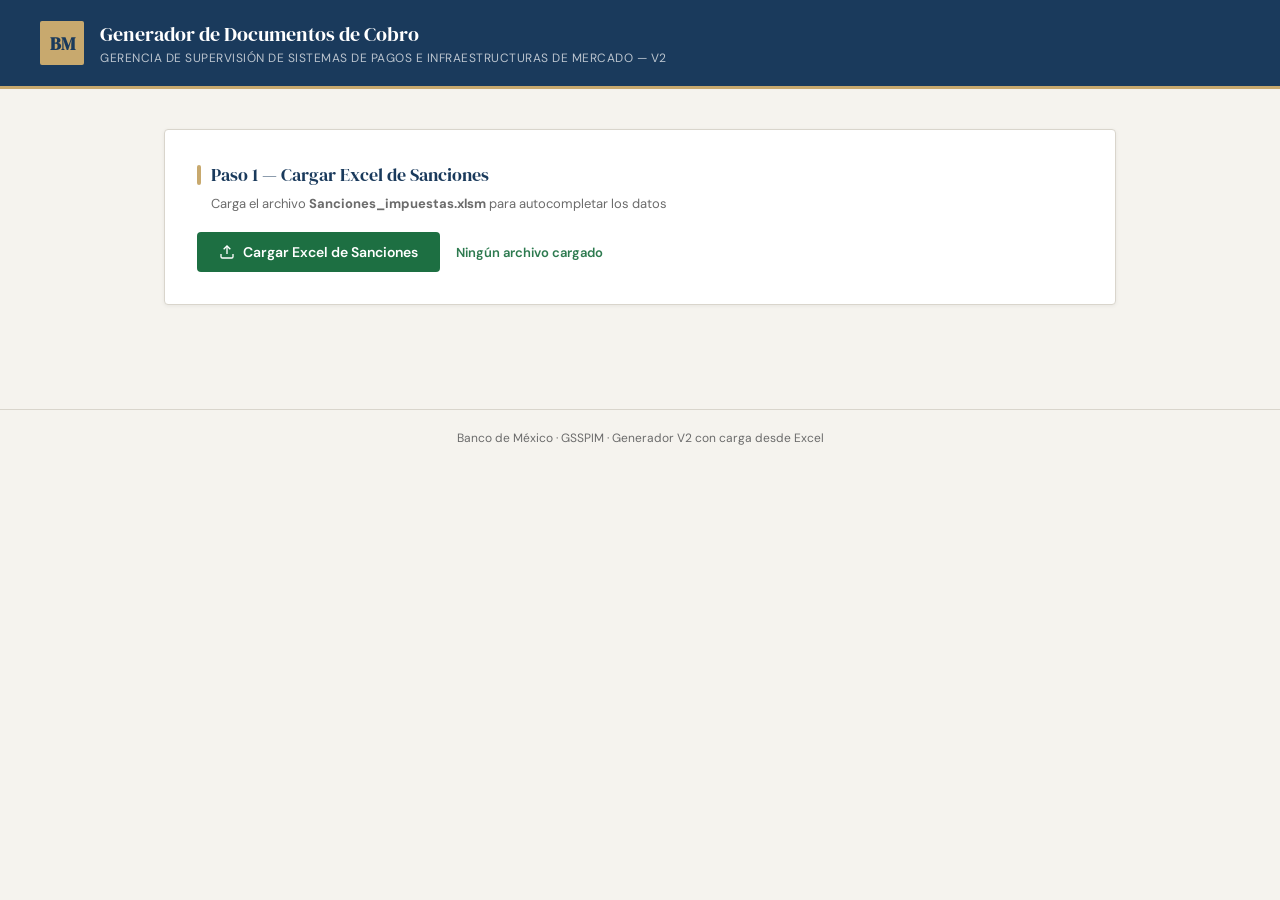
==== index_v2.html @ c7582491 "Add files via upload Archivos iniciales" ====
<!DOCTYPE html>
<html lang="es">
<head>
<meta charset="UTF-8">
<meta name="viewport" content="width=device-width, initial-scale=1.0">
<title>Generador de Documentos de Cobro - GSSPIM</title>
<script src="xlsx.full.min.js"></script>
<script src="jszip.min.js"></script>
<script src="exceljs.min.js"></script>
<style>
@import url('https://fonts.googleapis.com/css2?family=DM+Serif+Display&family=DM+Sans:wght@300;400;500;600&display=swap');
:root{--bg:#f5f3ee;--surface:#fff;--accent:#1a3a5c;--accent2:#c8a96e;--text:#1c1c1c;--muted:#6b6b6b;--border:#d9d5cc;--ok:#2d7a4f;--err:#b83232;--r:4px}
*{box-sizing:border-box;margin:0;padding:0}
body{font-family:'DM Sans',sans-serif;background:var(--bg);color:var(--text);min-height:100vh}
header{background:var(--accent);color:#fff;padding:20px 40px;display:flex;align-items:center;gap:16px;border-bottom:3px solid var(--accent2)}
.logo{width:44px;height:44px;background:var(--accent2);border-radius:2px;display:flex;align-items:center;justify-content:center;font-family:'DM Serif Display',serif;font-size:18px;color:var(--accent);flex-shrink:0;font-weight:900}
header h1{font-family:'DM Serif Display',serif;font-size:20px;font-weight:400}
header p{font-size:12px;opacity:.7;margin-top:2px;letter-spacing:.5px;text-transform:uppercase}
.container{max-width:1000px;margin:0 auto;padding:40px 24px}
.card{background:var(--surface);border:1px solid var(--border);border-radius:var(--r);padding:32px;margin-bottom:24px;box-shadow:0 1px 4px rgba(0,0,0,.06)}
.card-title{font-family:'DM Serif Display',serif;font-size:18px;color:var(--accent);margin-bottom:8px;display:flex;align-items:center;gap:10px}
.card-title::before{content:'';display:block;width:4px;height:20px;background:var(--accent2);border-radius:2px}
.card-sub{font-size:13px;color:var(--muted);margin-bottom:20px;padding-left:14px}
.grid{display:grid;grid-template-columns:1fr 1fr;gap:18px}
.fg{display:flex;flex-direction:column;gap:6px}
.full{grid-column:1/-1}
label{font-size:12px;font-weight:600;color:var(--muted);text-transform:uppercase;letter-spacing:.6px}
.req{color:var(--accent2);margin-left:2px}
input,select{font-family:'DM Sans',sans-serif;font-size:14px;border:1px solid var(--border);border-radius:var(--r);padding:10px 12px;color:var(--text);background:var(--bg);transition:.15s;width:100%}
input:focus,select:focus{outline:none;border-color:var(--accent);box-shadow:0 0 0 3px rgba(26,58,92,.1);background:#fff}
hr.div{border:none;border-top:1px solid var(--border);margin:20px 0}
.btns{display:flex;gap:12px;flex-wrap:wrap}
.btn{font-family:'DM Sans',sans-serif;font-size:14px;font-weight:600;padding:11px 22px;border:none;border-radius:var(--r);cursor:pointer;display:flex;align-items:center;gap:8px;transition:.15s}
.btn-p{background:var(--accent);color:#fff}.btn-p:hover{background:#0f2540;transform:translateY(-1px)}
.btn-s{background:var(--accent2);color:var(--accent)}.btn-s:hover{background:#b89558;transform:translateY(-1px)}
.btn-o{background:transparent;color:var(--accent);border:1.5px solid var(--accent)}.btn-o:hover{background:var(--accent);color:#fff}
.btn-xl{background:#1d6f42;color:#fff}.btn-xl:hover{background:#155233;transform:translateY(-1px)}
.preview-box{background:#f9f8f5;border:1px dashed var(--border);border-radius:var(--r);padding:20px;font-size:13px;line-height:1.8}
.tag{display:inline-block;background:#eef2f7;color:var(--accent);border-radius:2px;padding:1px 6px;font-size:11px;font-weight:600;margin:0 2px}
.alert{padding:12px 16px;border-radius:var(--r);font-size:13px;margin-bottom:16px}
.al-ok{background:#f0f9f4;border:1px solid #a3d9b8;color:var(--ok)}
.al-err{background:#fdf2f2;border:1px solid #e8a4a4;color:var(--err)}
.hint{font-size:11px;color:var(--muted);margin-top:2px}
.cc{font-size:11px;text-align:right;color:var(--muted)}
.cc.warn{color:var(--accent2)}.cc.over{color:var(--err);font-weight:600}
.imp-box{background:#eef2f7;border:1px solid #c5d5e8;border-radius:var(--r);padding:8px 14px;font-size:13px;color:var(--accent);display:none;margin-top:6px}
.imp-box strong{font-size:11px;display:block;margin-bottom:2px}
.search-bar{display:flex;gap:12px;align-items:center;margin-bottom:16px}
.search-bar input{flex:1}
.lbl-archivo{font-size:13px;color:var(--ok);font-weight:600}
table{width:100%;border-collapse:collapse;font-size:13px;table-layout:fixed}
thead th{background:var(--accent);color:#fff;padding:10px 12px;text-align:left;font-weight:600;font-size:12px;text-transform:uppercase;letter-spacing:.4px;overflow:hidden;position:sticky;top:0;z-index:2}
thead th:nth-child(1){width:35%}
thead th:nth-child(2){width:18%}
thead th:nth-child(3){width:22%}
thead th:nth-child(4){width:25%}
tbody tr{border-bottom:1px solid var(--border);transition:background .1s}
tbody tr:hover{background:#f0f4f9;cursor:pointer}
tbody tr.sel{background:#dbeafe}
tbody td{padding:9px 12px;overflow:hidden;text-overflow:ellipsis;white-space:nowrap;word-break:break-word;white-space:normal}
.tbl-wrap{max-height:320px;overflow-y:auto;border:1px solid var(--border);border-radius:var(--r)}
footer{text-align:center;padding:20px;font-size:12px;color:var(--muted);border-top:1px solid var(--border);margin-top:40px}
@media(max-width:600px){.grid{grid-template-columns:1fr}.full{grid-column:1}header{padding:16px 20px}.container{padding:20px 16px}.card{padding:20px}}
</style>
</head>
<body>
<header>
  <div class="logo">BM</div>
  <div>
    <h1>Generador de Documentos de Cobro</h1>
    <p>Gerencia de Supervisi&#xF3;n de Sistemas de Pagos e Infraestructuras de Mercado &#x2014; V2</p>
  </div>
</header>
<div class="container">
  <div id="alert-area"></div>

  <div class="card">
    <div class="card-title">Paso 1 &#x2014; Cargar Excel de Sanciones</div>
    <div class="card-sub">Carga el archivo <strong>Sanciones_impuestas.xlsm</strong> para autocompletar los datos</div>
    <div style="display:flex;align-items:center;gap:16px;flex-wrap:wrap">
      <button class="btn btn-xl" id="btn-cargar">
        <svg width="16" height="16" fill="none" stroke="currentColor" stroke-width="2" viewBox="0 0 24 24"><path d="M21 15v4a2 2 0 0 1-2 2H5a2 2 0 0 1-2-2v-4"/><polyline points="17 8 12 3 7 8"/><line x1="12" y1="3" x2="12" y2="15"/></svg>
        Cargar Excel de Sanciones
      </button>
      <span class="lbl-archivo" id="lbl-archivo">Ning&#xFA;n archivo cargado</span>
    </div>
    <input type="file" id="file-input" accept=".xlsx,.xlsm,.xls" style="display:none">
  </div>

  <div class="card" id="sec-tabla" style="display:none">
    <div class="card-title">Paso 2 &#x2014; Selecciona el Registro</div>
    <div class="card-sub">Busca por instituci&#xF3;n, No. Resoluci&#xF3;n, expediente o memorando y haz clic en la fila</div>
    <div class="search-bar">
      <input type="text" id="buscador" placeholder="&#x1F50D; Buscar...">
    </div>
    <div class="tbl-wrap">
      <table>
        <thead>
          <tr>
            <th>Instituci&#xF3;n</th>
            <th>No. Memorando</th>
            <th>Expediente</th>
            <th>No. Resoluci&#xF3;n</th>
          </tr>
        </thead>
        <tbody id="tbl-body"></tbody>
      </table>
    </div>
  </div>

  <div class="card" id="sec-form" style="display:none">
    <div class="card-title">Paso 3 &#x2014; Verifica y Edita los Datos</div>
    <div class="card-sub">Todos los campos se autocompletan desde el Excel pero puedes editarlos libremente</div>
    <div class="grid">
      <div class="fg full">
        <label>Nombre Instituci&#xF3;n <span class="req">*</span></label>
        <input type="text" id="inst-nombre" placeholder="Nombre completo de la instituci&#xF3;n">
      </div>
      <div class="fg">
        <label>CASFIM <span class="req">*</span></label>
        <input type="text" id="casfim" placeholder="Ej: 40012">
      </div>
      <div class="fg">
        <label>Tipo de Operaci&#xF3;n</label>
        <select id="operacion"><option value="S">S &#x2014; Sanci&#xF3;n</option><option value="D">D &#x2014; Devoluci&#xF3;n</option></select>
      </div>
      <div class="fg">
        <label>No. Resoluci&#xF3;n <span class="req">*</span></label>
        <input type="text" id="no-res" placeholder="Ej: S22-118-2026">
      </div>
      <div class="fg">
        <label>Expediente <span class="req">*</span></label>
        <input type="text" id="exp" placeholder="Ej: SP.ID.CDA.2025.109">
      </div>
      <div class="fg full">
        <label>Importe (MXN) <span class="req">*</span></label>
        <input type="number" id="importe" placeholder="Ingresa el importe" min="0" step="0.01">
      </div>
      <div class="fg full">
        <label>* TEXTO (m&#xE1;x. 42 caracteres) <span class="req">*</span></label>
        <input type="text" id="texto" placeholder="S22-118-2026/SP.ID.CDA.2025.109" maxlength="60">
        <div class="cc" id="cc">0 / 42</div>
      </div>
    </div>
    <hr class="div">
    <div style="margin-bottom:16px;font-weight:600;font-size:13px;color:var(--accent);text-transform:uppercase;letter-spacing:.5px">Datos del Memorando Word</div>
    <div class="grid">
      <div class="fg">
        <label>No. Memorando (Ref.) <span class="req">*</span></label>
        <input type="text" id="memo" placeholder="Ej: D02-2026-079">
      </div>
      <div class="fg">
        <label>Fecha del Memorando <span class="req">*</span></label>
        <input type="date" id="f-memo">
        <div class="hint">Fecha de solicitud de cobro</div>
      </div>
      <div class="fg">
        <label>Fecha del escrito de la instituci&#xF3;n <span class="req">*</span></label>
        <input type="date" id="f-escrito">
        <div class="hint">Fecha autorizaci&#xF3;n de cobro</div>
      </div>
      <div class="fg">
        <label>Fecha de recepci&#xF3;n del escrito <span class="req">*</span></label>
        <input type="date" id="f-recep">
        <div class="hint">Fecha de recepci&#xF3;n de autorizaci&#xF3;n de cobro</div>
      </div>
    </div>
  </div>

  <div class="card" id="sec-preview" style="display:none">
    <div class="card-title">Vista Previa</div>
    <div class="preview-box" id="preview"><em style="color:var(--muted)">Selecciona un registro para ver la vista previa...</em></div>
  </div>

  <div class="card" id="sec-generar" style="display:none">
    <div class="card-title">Generar Documentos</div>
    <div class="btns">
      <button class="btn btn-p" onclick="generateExcel()">
        <svg width="16" height="16" fill="none" stroke="currentColor" stroke-width="2" viewBox="0 0 24 24"><path d="M14 2H6a2 2 0 0 0-2 2v16a2 2 0 0 0 2 2h12a2 2 0 0 0 2-2V8z"/><polyline points="14 2 14 8 20 8"/></svg>
        Generar Excel (Layout BBVA)
      </button>
      <button class="btn btn-s" onclick="generateWord()">
        <svg width="16" height="16" fill="none" stroke="currentColor" stroke-width="2" viewBox="0 0 24 24"><path d="M14 2H6a2 2 0 0 0-2 2v16a2 2 0 0 0 2 2h12a2 2 0 0 0 2-2V8z"/><polyline points="14 2 14 8 20 8"/></svg>
        Generar Memorando (.docx)
      </button>
      <button class="btn btn-o" onclick="generateAll()">
        <svg width="16" height="16" fill="none" stroke="currentColor" stroke-width="2" viewBox="0 0 24 24"><polyline points="8 17 12 21 16 17"/><line x1="12" y1="12" x2="12" y2="21"/><path d="M20.88 18.09A5 5 0 0 0 18 9h-1.26A8 8 0 1 0 3 16.29"/></svg>
        Generar Ambos
      </button>
    </div>
  </div>
</div>
<footer>Banco de M&#xE9;xico &#xB7; GSSPIM &#xB7; Generador V2 con carga desde Excel</footer>
<script src="app2.js"></script>
<script>
const obsFields=['inst-nombre','casfim','no-res','exp','importe','texto','memo','f-memo','f-escrito','f-recep'];
obsFields.forEach(id=>{
  const el=document.getElementById(id);
  if(el) el.addEventListener('input',()=>{
    document.getElementById('sec-preview').style.display='block';
    document.getElementById('sec-generar').style.display='block';
    updPreview();
  });
  if(el) el.addEventListener('change',()=>{
    document.getElementById('sec-preview').style.display='block';
    document.getElementById('sec-generar').style.display='block';
    updPreview();
  });
});
</script>
</body>
</html>
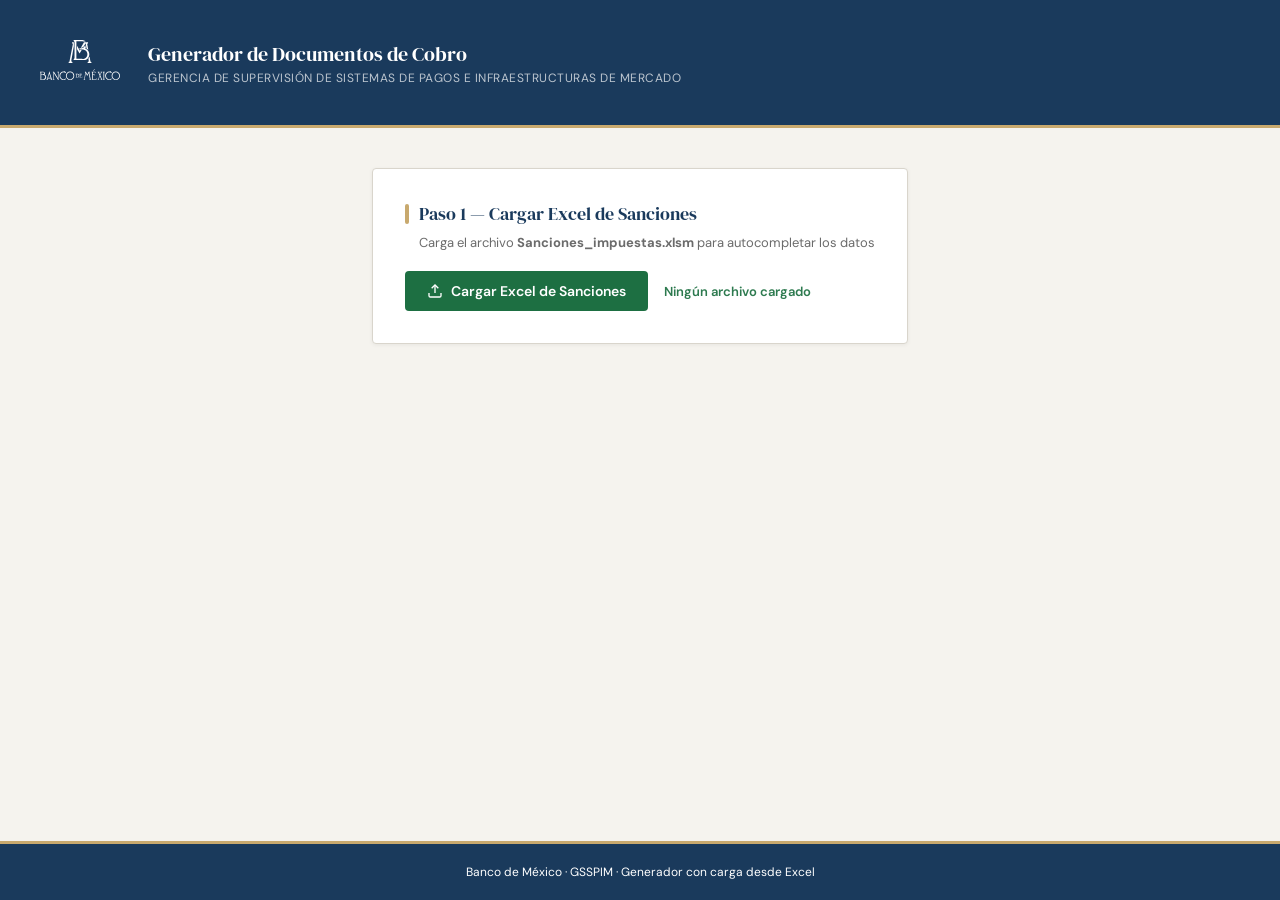
==== commit 42e92912: "Add files via upload" ====
--- a/index_v2.html
+++ b/index_v2.html
@@ -3,72 +3,18 @@
 <head>
 <meta charset="UTF-8">
 <meta name="viewport" content="width=device-width, initial-scale=1.0">
-<title>Generador de Documentos de Cobro - GSSPIM</title>
+<link rel="icon" type="image/png" sizes="32x32" href="img/favicon_bm.png">
+<title>Generador de Documentos de Cobro V2 &#x2014; GSSPIM</title>
 <script src="xlsx.full.min.js"></script>
 <script src="jszip.min.js"></script>
 <script src="exceljs.min.js"></script>
-<style>
-@import url('https://fonts.googleapis.com/css2?family=DM+Serif+Display&family=DM+Sans:wght@300;400;500;600&display=swap');
-:root{--bg:#f5f3ee;--surface:#fff;--accent:#1a3a5c;--accent2:#c8a96e;--text:#1c1c1c;--muted:#6b6b6b;--border:#d9d5cc;--ok:#2d7a4f;--err:#b83232;--r:4px}
-*{box-sizing:border-box;margin:0;padding:0}
-body{font-family:'DM Sans',sans-serif;background:var(--bg);color:var(--text);min-height:100vh}
-header{background:var(--accent);color:#fff;padding:20px 40px;display:flex;align-items:center;gap:16px;border-bottom:3px solid var(--accent2)}
-.logo{width:44px;height:44px;background:var(--accent2);border-radius:2px;display:flex;align-items:center;justify-content:center;font-family:'DM Serif Display',serif;font-size:18px;color:var(--accent);flex-shrink:0;font-weight:900}
-header h1{font-family:'DM Serif Display',serif;font-size:20px;font-weight:400}
-header p{font-size:12px;opacity:.7;margin-top:2px;letter-spacing:.5px;text-transform:uppercase}
-.container{max-width:1000px;margin:0 auto;padding:40px 24px}
-.card{background:var(--surface);border:1px solid var(--border);border-radius:var(--r);padding:32px;margin-bottom:24px;box-shadow:0 1px 4px rgba(0,0,0,.06)}
-.card-title{font-family:'DM Serif Display',serif;font-size:18px;color:var(--accent);margin-bottom:8px;display:flex;align-items:center;gap:10px}
-.card-title::before{content:'';display:block;width:4px;height:20px;background:var(--accent2);border-radius:2px}
-.card-sub{font-size:13px;color:var(--muted);margin-bottom:20px;padding-left:14px}
-.grid{display:grid;grid-template-columns:1fr 1fr;gap:18px}
-.fg{display:flex;flex-direction:column;gap:6px}
-.full{grid-column:1/-1}
-label{font-size:12px;font-weight:600;color:var(--muted);text-transform:uppercase;letter-spacing:.6px}
-.req{color:var(--accent2);margin-left:2px}
-input,select{font-family:'DM Sans',sans-serif;font-size:14px;border:1px solid var(--border);border-radius:var(--r);padding:10px 12px;color:var(--text);background:var(--bg);transition:.15s;width:100%}
-input:focus,select:focus{outline:none;border-color:var(--accent);box-shadow:0 0 0 3px rgba(26,58,92,.1);background:#fff}
-hr.div{border:none;border-top:1px solid var(--border);margin:20px 0}
-.btns{display:flex;gap:12px;flex-wrap:wrap}
-.btn{font-family:'DM Sans',sans-serif;font-size:14px;font-weight:600;padding:11px 22px;border:none;border-radius:var(--r);cursor:pointer;display:flex;align-items:center;gap:8px;transition:.15s}
-.btn-p{background:var(--accent);color:#fff}.btn-p:hover{background:#0f2540;transform:translateY(-1px)}
-.btn-s{background:var(--accent2);color:var(--accent)}.btn-s:hover{background:#b89558;transform:translateY(-1px)}
-.btn-o{background:transparent;color:var(--accent);border:1.5px solid var(--accent)}.btn-o:hover{background:var(--accent);color:#fff}
-.btn-xl{background:#1d6f42;color:#fff}.btn-xl:hover{background:#155233;transform:translateY(-1px)}
-.preview-box{background:#f9f8f5;border:1px dashed var(--border);border-radius:var(--r);padding:20px;font-size:13px;line-height:1.8}
-.tag{display:inline-block;background:#eef2f7;color:var(--accent);border-radius:2px;padding:1px 6px;font-size:11px;font-weight:600;margin:0 2px}
-.alert{padding:12px 16px;border-radius:var(--r);font-size:13px;margin-bottom:16px}
-.al-ok{background:#f0f9f4;border:1px solid #a3d9b8;color:var(--ok)}
-.al-err{background:#fdf2f2;border:1px solid #e8a4a4;color:var(--err)}
-.hint{font-size:11px;color:var(--muted);margin-top:2px}
-.cc{font-size:11px;text-align:right;color:var(--muted)}
-.cc.warn{color:var(--accent2)}.cc.over{color:var(--err);font-weight:600}
-.imp-box{background:#eef2f7;border:1px solid #c5d5e8;border-radius:var(--r);padding:8px 14px;font-size:13px;color:var(--accent);display:none;margin-top:6px}
-.imp-box strong{font-size:11px;display:block;margin-bottom:2px}
-.search-bar{display:flex;gap:12px;align-items:center;margin-bottom:16px}
-.search-bar input{flex:1}
-.lbl-archivo{font-size:13px;color:var(--ok);font-weight:600}
-table{width:100%;border-collapse:collapse;font-size:13px;table-layout:fixed}
-thead th{background:var(--accent);color:#fff;padding:10px 12px;text-align:left;font-weight:600;font-size:12px;text-transform:uppercase;letter-spacing:.4px;overflow:hidden;position:sticky;top:0;z-index:2}
-thead th:nth-child(1){width:35%}
-thead th:nth-child(2){width:18%}
-thead th:nth-child(3){width:22%}
-thead th:nth-child(4){width:25%}
-tbody tr{border-bottom:1px solid var(--border);transition:background .1s}
-tbody tr:hover{background:#f0f4f9;cursor:pointer}
-tbody tr.sel{background:#dbeafe}
-tbody td{padding:9px 12px;overflow:hidden;text-overflow:ellipsis;white-space:nowrap;word-break:break-word;white-space:normal}
-.tbl-wrap{max-height:320px;overflow-y:auto;border:1px solid var(--border);border-radius:var(--r)}
-footer{text-align:center;padding:20px;font-size:12px;color:var(--muted);border-top:1px solid var(--border);margin-top:40px}
-@media(max-width:600px){.grid{grid-template-columns:1fr}.full{grid-column:1}header{padding:16px 20px}.container{padding:20px 16px}.card{padding:20px}}
-</style>
+<link rel="stylesheet" href="styles.css">
 </head>
 <body>
 <header>
-  <div class="logo">BM</div>
-  <div>
+<div class="logo"><a href="#" onclick="window.scrollTo({top:0,behavior:'smooth'});return false;"><img src="img/Logobm.svg" style="width:80px;height:80px;object-fit:contain;filter:brightness(0) invert(1);"></a></div>  <div>
     <h1>Generador de Documentos de Cobro</h1>
-    <p>Gerencia de Supervisi&#xF3;n de Sistemas de Pagos e Infraestructuras de Mercado &#x2014; V2</p>
+    <p>Gerencia de Supervisi&#xF3;n de Sistemas de Pagos e Infraestructuras de Mercado</p>
   </div>
 </header>
 <div class="container">
@@ -89,21 +35,21 @@
 
   <div class="card" id="sec-tabla" style="display:none">
     <div class="card-title">Paso 2 &#x2014; Selecciona el Registro</div>
-    <div class="card-sub">Busca por instituci&#xF3;n, No. Resoluci&#xF3;n, expediente o memorando y haz clic en la fila</div>
+    <div class="card-sub">Busca por Instituci&#xF3;n, No. Memorando, Expediente o  No. Resoluci&#xF3;n, y haz clic en la fila</div>
     <div class="search-bar">
-      <input type="text" id="buscador" placeholder="&#x1F50D; Buscar...">
+      <input type="text" id="buscador" placeholder="Buscar...">
     </div>
     <div class="tbl-wrap">
       <table>
         <thead>
           <tr>
-            <th>Instituci&#xF3;n</th>
+            <th>Instituci&#xF3;n</th> 
             <th>No. Memorando</th>
             <th>Expediente</th>
             <th>No. Resoluci&#xF3;n</th>
           </tr>
         </thead>
-        <tbody id="tbl-body"></tbody>
+        <tbody id="tbl-body"></tbody> 
       </table>
     </div>
   </div>
@@ -113,7 +59,7 @@
     <div class="card-sub">Todos los campos se autocompletan desde el Excel pero puedes editarlos libremente</div>
     <div class="grid">
       <div class="fg full">
-        <label>Nombre Instituci&#xF3;n <span class="req">*</span></label>
+        <label>Nombre Instituci&#xF3;n <span class="req">*</span></label> 
         <input type="text" id="inst-nombre" placeholder="Nombre completo de la instituci&#xF3;n">
       </div>
       <div class="fg">
@@ -150,17 +96,17 @@
         <input type="text" id="memo" placeholder="Ej: D02-2026-079">
       </div>
       <div class="fg">
-        <label>Fecha del Memorando <span class="req">*</span></label>
+        <label>Fecha de solicitud de cobro<span class="req">*</span></label>
         <input type="date" id="f-memo">
         <div class="hint">Fecha de solicitud de cobro</div>
       </div>
       <div class="fg">
-        <label>Fecha del escrito de la instituci&#xF3;n <span class="req">*</span></label>
+        <label>Fecha de autorizaci&#xF3;n de cobro<span class="req">*</span></label>
         <input type="date" id="f-escrito">
         <div class="hint">Fecha autorizaci&#xF3;n de cobro</div>
       </div>
       <div class="fg">
-        <label>Fecha de recepci&#xF3;n del escrito <span class="req">*</span></label>
+        <label>Fecha de recepci&#xF3;n de autorizaci&#xF3;n de cobro <span class="req">*</span></label>
         <input type="date" id="f-recep">
         <div class="hint">Fecha de recepci&#xF3;n de autorizaci&#xF3;n de cobro</div>
       </div>
@@ -177,11 +123,11 @@
     <div class="btns">
       <button class="btn btn-p" onclick="generateExcel()">
         <svg width="16" height="16" fill="none" stroke="currentColor" stroke-width="2" viewBox="0 0 24 24"><path d="M14 2H6a2 2 0 0 0-2 2v16a2 2 0 0 0 2 2h12a2 2 0 0 0 2-2V8z"/><polyline points="14 2 14 8 20 8"/></svg>
-        Generar Excel (Layout BBVA)
+        Generar Layout (Excel)
       </button>
       <button class="btn btn-s" onclick="generateWord()">
         <svg width="16" height="16" fill="none" stroke="currentColor" stroke-width="2" viewBox="0 0 24 24"><path d="M14 2H6a2 2 0 0 0-2 2v16a2 2 0 0 0 2 2h12a2 2 0 0 0 2-2V8z"/><polyline points="14 2 14 8 20 8"/></svg>
-        Generar Memorando (.docx)
+        Generar Memorando (Word)
       </button>
       <button class="btn btn-o" onclick="generateAll()">
         <svg width="16" height="16" fill="none" stroke="currentColor" stroke-width="2" viewBox="0 0 24 24"><polyline points="8 17 12 21 16 17"/><line x1="12" y1="12" x2="12" y2="21"/><path d="M20.88 18.09A5 5 0 0 0 18 9h-1.26A8 8 0 1 0 3 16.29"/></svg>
@@ -190,7 +136,7 @@
     </div>
   </div>
 </div>
-<footer>Banco de M&#xE9;xico &#xB7; GSSPIM &#xB7; Generador V2 con carga desde Excel</footer>
+<footer>Banco de M&#xE9;xico &#xB7; GSSPIM &#xB7; Generador con carga desde Excel</footer>
 <script src="app2.js"></script>
 <script>
 const obsFields=['inst-nombre','casfim','no-res','exp','importe','texto','memo','f-memo','f-escrito','f-recep'];
--- a/styles.css
+++ b/styles.css
@@ -0,0 +1,52 @@
+@import url('https://fonts.googleapis.com/css2?family=DM+Serif+Display&family=DM+Sans:wght@300;400;500;600&display=swap');
+:root{--bg:#f5f3ee;--surface:#fff;--accent:#1a3a5c;--accent2:#c8a96e;--text:#1c1c1c;--muted:#6b6b6b;--border:#d9d5cc;--ok:#2d7a4f;--err:#b83232;--r:4px}
+*{box-sizing:border-box;margin:0;padding:0}
+body{font-family:'DM Sans',sans-serif;background:var(--bg);color:var(--text);min-height:100vh;display:flex;flex-direction:column;}
+header{background:var(--accent);color:#fff;padding:20px 40px;display:flex;align-items:center;gap:28px;border-bottom:3px solid var(--accent2);position:sticky;top:0;z-index:100;}
+header h1{font-family:'DM Serif Display',serif;font-size:20px;font-weight:400}
+header p{font-size:12px;opacity:.7;margin-top:2px;letter-spacing:.5px;text-transform:uppercase}
+.container{max-width:1000px;margin:0 auto;padding:40px 24px;flex:1;}.card{background:var(--surface);border:1px solid var(--border);border-radius:var(--r);padding:32px;margin-bottom:24px;box-shadow:0 1px 4px rgba(0,0,0,.06)}
+.card-title{font-family:'DM Serif Display',serif;font-size:18px;color:var(--accent);margin-bottom:8px;display:flex;align-items:center;gap:10px}
+.card-title::before{content:'';display:block;width:4px;height:20px;background:var(--accent2);border-radius:2px}
+.card-sub{font-size:13px;color:var(--muted);margin-bottom:20px;padding-left:14px}
+.grid{display:grid;grid-template-columns:1fr 1fr;gap:18px}
+.fg{display:flex;flex-direction:column;gap:6px}
+.full{grid-column:1/-1}
+label{font-size:12px;font-weight:600;color:var(--muted);text-transform:uppercase;letter-spacing:.6px}
+.req{color:var(--accent2);margin-left:2px}
+input,select{font-family:'DM Sans',sans-serif;font-size:14px;border:1px solid var(--border);border-radius:var(--r);padding:10px 12px;color:var(--text);background:var(--bg);transition:.15s;width:100%}
+input:focus,select:focus{outline:none;border-color:var(--accent);box-shadow:0 0 0 3px rgba(26,58,92,.1);background:#fff}
+hr.div{border:none;border-top:1px solid var(--border);margin:20px 0}
+.btns{display:flex;gap:12px;flex-wrap:wrap}
+.btn{font-family:'DM Sans',sans-serif;font-size:14px;font-weight:600;padding:11px 22px;border:none;border-radius:var(--r);cursor:pointer;display:flex;align-items:center;gap:8px;transition:.15s}
+.btn-p{background:var(--accent);color:#fff}.btn-p:hover{background:#0f2540;transform:translateY(-1px)}
+.btn-s{background:var(--accent2);color:var(--accent)}.btn-s:hover{background:#b89558;transform:translateY(-1px)}
+.btn-o{background:transparent;color:var(--accent);border:1.5px solid var(--accent)}.btn-o:hover{background:var(--accent);color:#fff}
+.btn-xl{background:#1d6f42;color:#fff}.btn-xl:hover{background:#155233;transform:translateY(-1px)}
+.preview-box{background:#f9f8f5;border:1px dashed var(--border);border-radius:var(--r);padding:20px;font-size:13px;line-height:1.8}
+.tag{display:inline-block;background:#eef2f7;color:var(--accent);border-radius:2px;padding:1px 6px;font-size:11px;font-weight:600;margin:0 2px}
+.alert{padding:12px 16px;border-radius:var(--r);font-size:13px;margin-bottom:16px}
+.al-ok{background:#f0f9f4;border:1px solid #a3d9b8;color:var(--ok)}
+.al-err{background:#fdf2f2;border:1px solid #e8a4a4;color:var(--err)}
+.hint{font-size:11px;color:var(--muted);margin-top:2px}
+.cc{font-size:11px;text-align:right;color:var(--muted)}
+.cc.warn{color:var(--accent2)}.cc.over{color:var(--err);font-weight:600}
+.imp-box{background:#eef2f7;border:1px solid #c5d5e8;border-radius:var(--r);padding:8px 14px;font-size:13px;color:var(--accent);display:none;margin-top:6px}
+.imp-box strong{font-size:11px;display:block;margin-bottom:2px}
+.search-bar{display:flex;gap:12px;align-items:center;margin-bottom:16px}
+.search-bar input{flex:1}
+.lbl-archivo{font-size:13px;color:var(--ok);font-weight:600}
+table{width:100%;border-collapse:collapse;font-size:13px;table-layout:fixed}
+thead th{background:var(--accent);color:#fff;padding:10px 12px;text-align:left;font-weight:600;font-size:12px;text-transform:uppercase;letter-spacing:.4px;overflow:hidden;position:sticky;top:0;z-index:2}
+thead th:nth-child(1){width:35%}
+thead th:nth-child(2){width:18%}
+thead th:nth-child(3){width:22%}
+thead th:nth-child(4){width:25%}
+tbody tr{border-bottom:1px solid var(--border);transition:background .1s}
+tbody tr:hover{background:#f0f4f9;cursor:pointer}
+tbody tr.sel{background:#dbeafe}
+tbody td{padding:9px 12px;overflow:hidden;text-overflow:ellipsis;white-space:nowrap;word-break:break-word;white-space:normal}
+.tbl-wrap{max-height:320px;overflow-y:auto;border:1px solid var(--border);border-radius:var(--r)}
+footer{text-align:center;padding:20px;font-size:12px;color:#fff;background:var(--accent);border-top:3px solid var(--accent2);margin-top:40px}
+@media(max-width:600px){.grid{grid-template-columns:1fr}.full{grid-column:1}
+header{padding:16px 20px}.container{padding:20px 16px}.card{padding:20px}}
